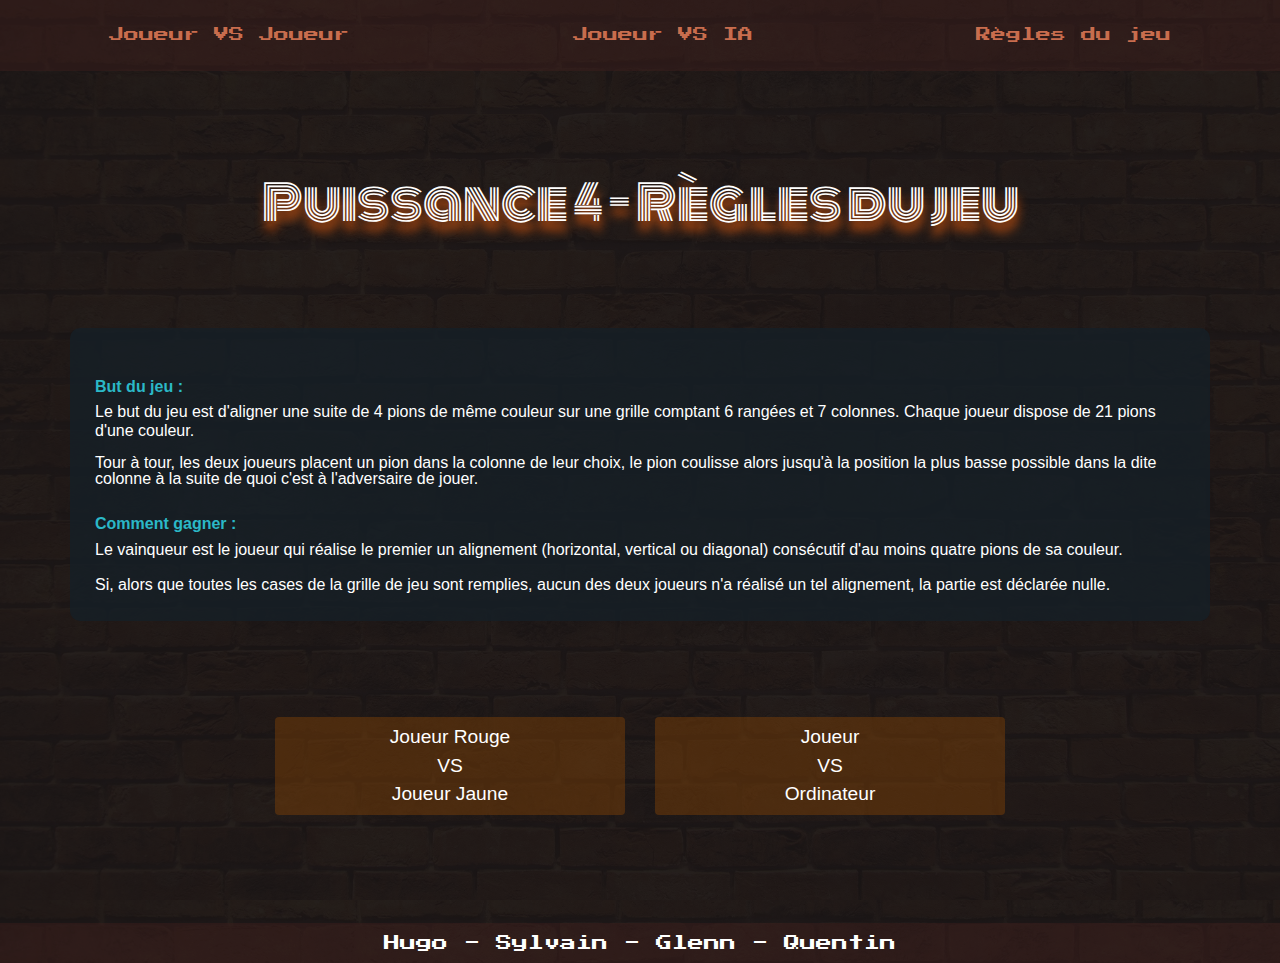
==== index.html @ e7b33760 "ajout neon h1 sur master (je me suis trompé de branche mais pas grave - quentin -" ====
<!DOCTYPE html>
<html lang="fr">

<head>
    <!-- Required meta tags -->
    <meta charset="utf-8">
    <meta name="viewport" content="width=device-width, initial-scale=1, shrink-to-fit=no">
    <meta name="description" content="Jeux de puissance 4 entre joueur ou contre ordinateur">

    <!-- Bootstrap CSS -->
    <link rel="stylesheet" href="https://stackpath.bootstrapcdn.com/bootstrap/4.3.1/css/bootstrap.min.css">
    <link rel="stylesheet" href="css/style.css">
    <link rel="icon" type="image/png" href="medias/logo-puissance-4.png">
    <meta name="author" content="Hugo, Quentin, Glenn, Sylvain">
    <meta name="category" content="jeux virtuel">
    <meta name="Keywords" content="puissance 4,jeux virtuel,puissance quatre">

    <meta property="og:title" content="Puissance 4 javascript">
    <meta property="og:description" content="Jeux de puissance 4 entre joueur ou contre ordinateur">
    <meta property="og:image" content="http://glennp.promo-vesoul33.codeur.online/puissancequatrejs/medias/">
    <meta property="og:url" content="http://glennp.promo-vesoul33.codeur.online/puissancequatrejs/">

    <meta name="twitter:title" content="Puissance 4 javascript">
    <meta name="twitter:description" content="Jeux de puissance 4 entre joueur ou contre ordinateur">
    <meta name="twitter:image" content="http://glennp.promo-vesoul33.codeur.online/king-burger/media/image-twitter.png">
    <meta name="twitter:card" content="summary_large_image">
    <meta name="twitter:site" content="http://glennp.promo-vesoul33.codeur.online/puissancequatrejs/">
    <title>Puissance quatre javascript</title>

</head>

<body>
    <nav class="navbar navbar-expand-lg navbar-light bg-light mb-md-5 mb-lg-5 mb-xl-5">
        <div class="container">
            <button class="navbar-toggler" type="button" data-toggle="collapse" data-target="#navbarText"
                aria-controls="navbarText" aria-expanded="false" aria-label="Toggle navigation">
                <span class="navbar-toggler-icon"></span>
            </button>
            <div class="collapse navbar-collapse" id="navbarText">
                <ul class="navbar-nav w-100 d-flex justify-content-between">
                    <li class="nav-item">
                        <a class="nav-link text-white" href="jcj.html">Joueur VS Joueur</a>
                    </li>
                    <li class="nav-item">
                        <a class="nav-link text-white" href="jce.html">Joueur VS IA</a>
                    </li>
                    <li class="nav-item">
                        <a class="nav-link text-white" href="index.html">Règles du jeu</a>
                    </li>
                </ul>
            </div>
        </div>
    </nav>


    <div class="pt-5">
        
        <div
            class="container-fluid contenu-page-standard d-flex flex-column justify-content-center h-100 pt-sm-2 pt-md-2 pt-lg-2 pt-xl-2">
            <div class="container">
                <div
                    class="row d-flex justify-content-center align-items-center row-standard pb-2 pb-sm-2 pb-md-5 pb-lg-5 pb-xl-5">
                    <h1 class="text-center text-white mb-xl-5 titre-jeu titre-regles">Puissance 4&nbsp;- Règles du jeu
                    </h1>
                </div>
                <div
                    class="row d-flex justify-content-center align-items-center row-standard pb-2 pb-sm-2 pb-md-5 pb-lg-5 pb-xl-5">
                    <!--Regles-->
                    <div class="col-12 col-sm-12 col-md-12 col-lg-12 col-xl-12 bloc">

                        <h2 class="pt-4">But du jeu :</h2>
                        <p class="text-white p-regles-jeu"><i class="font-regle"></i> Le but du jeu est d'aligner une
                            suite de 4 pions de même couleur sur une grille comptant 6 rangées et 7 colonnes. Chaque
                            joueur dispose de 21 pions d'une couleur.<br>
                            <br>
                            Tour à tour, les deux joueurs placent un pion dans la colonne de leur choix, le pion
                            coulisse alors jusqu'à la position la plus basse possible dans la dite colonne à la suite de
                            quoi c'est à l'adversaire de jouer.</p>

                        <h2 class="pt-4">Comment gagner :</h2>
                        <p class="text-white p-regles-jeu"><i class="font-regle"></i>Le vainqueur est le joueur qui
                            réalise le premier un alignement (horizontal, vertical ou diagonal) consécutif d'au moins
                            quatre pions de sa couleur.<br>
                            <br>
                            Si, alors que toutes les cases de la grille de jeu sont remplies, aucun des deux joueurs n'a
                            réalisé un tel alignement, la partie est déclarée nulle.</p>
                    </div>
                </div>
                <!--Boutons-->
                <div class="row d-flex justify-content-center row-standard">
                    <div class="col-12 col-sm-12 col-md-6 col-lg-4 col-xl-4 py-lg-3 py-xl-5">
                        <a href="jcj.html"
                            class="btn btn-primary btn-lien w-100 my-3 my-sm-0 my-md-0 my-lg-0 my-xl-0">Joueur Rouge
                            <br> VS <br> Joueur
                            Jaune</a>
                    </div>
                    <div
                        class="col-12 col-sm-12 col-md-6 col-lg-4 col-xl-4 py-lg-3 py-xl-5 pt-sm-2 pt-md-0 pt-lg-0 pt-xl-0">
                        <a href="jce.html" class="btn btn-primary btn-lien w-100 m-0">Joueur <br> VS <br> Ordinateur</a>
                    </div>
                </div>
            </div>
        </div>
    </div>

    <footer class="container-fluid py-2 font-start-2p">
        <div class="row">
            <div class="col-12 text-center text-white">
                Hugo - Sylvain - Glenn - Quentin
            </div>
        </div>
    </footer>



    <!-- jQuery first, then Popper.js, then Bootstrap JS -->
    <script src="https://code.jquery.com/jquery-3.3.1.min.js"></script>
    <script src="https://cdnjs.cloudflare.com/ajax/libs/popper.js/1.14.7/umd/popper.min.js"></script>
    <script src="https://stackpath.bootstrapcdn.com/bootstrap/4.3.1/js/bootstrap.min.js"></script>
    <script src="script.js"></script>
</body>

</html>
---- css/style.css ----
@import url('https://fonts.googleapis.com/css?family=Monoton|Orbitron|Press+Start+2P|Quantico&display=swap');


html:root{
    --orange-light: #ff8000;
    --orange-medium: #d3560e;
    --purple-light: #851e52;
    --purple-medium: #521168;
    --pink-glow: #ff0080;
    --blue-medium: #00a2ff;
}



/*-----FONT SECTION-----*/

.font-monoton{
    font-family: 'Monoton', sans-serif !important;
}

.font-start-2p{
    font-family: 'Press Start 2P', cursive;
}

.font-orbitron{
    font-family: 'Orbitron', sans-serif;
}

.font-quantico{
    font-family: 'Quantico', sans-serif;
}

/*Fonts*/
@import url('https://fonts.googleapis.com/css?family=Open+Sans:300,400,600,700');

@font-face {
    font-family: 'Fontastique';
    src: url('../fonts/Fontastique-Fontastique.woff2') format('woff2'),
        url('../fonts/Fontastique-Fontastique.woff') format('woff');
    font-weight: normal;
    font-style: normal;
}

/*General*/
html {
    height: 100%;
  }

body {
	font-family: 'Open Sans', sans-serif;
    background: url('../medias/brick-wall.png') center;
    background-size: cover;
    background-color: black;
    min-height: 100%;
    margin: 0;
    padding: 0 0 100px 0;
    position: relative;
}




/*Textes*/

h1 {
    font-family: 'Monoton', sans-serif !important;
    font-size: 3rem;
    color: var(--pink-glow)!important;
    text-shadow: 1px 10px 10px var(--orange-medium);
}

h2 {
    color: #2BB8C7;
    font-weight: 700;
    font-size: 1rem;
}

.h2-0-100 {
    padding-top: 130px;
}

.h2-pro-maths {
    padding-top: 110px;
}

p {
    font-size: 1rem;
}

.h2-page-regle {
    padding-top: 20px;
}

.text-victoire-defaite {
    font-size: 7rem;
    padding-top: 40px;
}

.text-bravo-dommage {
    font-size: 1.5rem;
    padding-bottom: 40px;
    margin-top: -20px;
}



/*Nav*/

.nav-link {
    display: block;
    padding: 1rem 1rem;

}
.logo-puissance{
    width: 70px;
    height: 70px;
}

.navbar-collapse {
    font-size: 1.1rem;
}

.navbar-expand-lg .navbar-nav .nav-link {
    padding-right: 1.5rem;
    padding-left: 1.5rem;
}



.nav-link-table {
    padding-right: 0 !important;
}

.bg-light {
    background-color: rgba(70, 33, 29, 0.377)!important;
}

.nav-link{
    font-family: 'Press Start 2P', sans-serif !important;
    color: #C86D4E !important;
    font-size: 15px;
}

.nav-link:hover{
    font-family: 'Press Start 2P', sans-serif !important;
    color: #C86D4E !important;
    text-shadow: -1px -1px 11px rgba(206,89,55,0.87);
    font-size: 15px;
}

.navbar>.container, .navbar>.container-fluid {
    justify-content: flex-end;
}

.navbar-light .navbar-toggler {
    border-color: rgba(226, 92, 15, 0.671) !important;
    box-shadow: -1px -1px 11px rgba(206,89,55,0.87);
}

.navbar-brand {
    font-family: 'Fontastique';
    font-size: 1.8rem;
}

.navbar-light .navbar-toggler {
    border-color: #FFFFFF;
}

.navbar-light .navbar-toggler-icon {
    background-image: url("data:image/svg+xml;charset=utf8,%3Csvg viewBox='0 0 32 32' xmlns='http://www.w3.org/2000/svg'%3E%3Cpath stroke='rgba(255,255,255, 1)' stroke-width='2' stroke-linecap='round' stroke-miterlimit='10' d='M4 8h24M4 16h24M4 24h24'/%3E%3C/svg%3E");
}

.navbar-toggler:focus {
    outline: none !important;
}




/*Colonnes puissance4*/
.col-player-1 {
    background-color: rgba(70, 33, 29, 0.651);
    /* border-radius: 10px; */
    margin-right: 3%;
    height: 160px;
}

.col-player-2 {
    background-color: rgba(70, 33, 29, 0.651);
    /* border-radius: 10px; */
    margin-left: 3%;
    height: 160px;
}

.col-puissance4 {
    background-color: rgba(128, 65, 6, 0.459);
    border: #151F27 solid 1px;
}


/*Cercles puissance4*/
.content {
    padding-top: 10px;
    padding-bottom: 10px;
}

.circle {
	display: block;
	width: 80%;
	padding-bottom: 80%;
	border-radius: 50%;
	background-color: black;
	margin: auto;
}

.circle-player {
	display: block;
	width: 35%;
	padding-bottom: 35%;
	border-radius: 50%;
	background-color: black;
	margin: auto;
}

.circle-player-1 {
    background-color: rgb(201, 31, 45);
    
}

.circle-player-2 {
    background-color:#FFE300;
}

.text-player {
    font-size: 1.5rem;
}



/*Boutons*/
.btn-lien {
    /* border-radius: 10px; */
    margin-top: 50px;
    margin-bottom: 20px;
    background-color: rgba(128, 65, 6, 0.459);
    border: 0;
    font-weight: 300;
    font-size: 1.2rem;
    padding-left: 2%;
    padding-right: 2%;
    cursor: pointer;
    transition-duration: 0.5s;
}

.btn-lien:hover {
    background-color: rgba(128, 65, 6, 0.459);
    transition-duration: 0.5s;
    box-shadow: -1px -1px 11px rgba(206,89,55,0.87);
}

.btn-lien:focus {
    background-color: #151F27 !important;
    box-shadow: none !important;
}

.btn-lien:disabled {
    background-color: red !important;
}
.bouton-text {
    background-color: #151F27;
    border-radius: 10px;
    margin-top: 20px;
    margin-bottom: 20px;
    padding: 6px;
    font-size: 1.2rem;
}

.container-buttons {
    max-width: 800px;
}


 
/*Footer*/
footer {
    background-color: rgba(70, 33, 29, 0.377)!important;
    position: absolute;
    bottom: 0;
}

.text-footer {
    font-family: 'Press Start 2P', sans-serif !important;
    color: #C86D4E !important;
    font-size: 15px;
}


/*Regles jeu*/
.font-regle {
    font-size: 0.4rem;
}

.p-regles-jeu {
    margin-bottom: 0.2rem;
    line-height: 1rem;
}

.bloc {
    background-color: rgba(21,31,39,0.8);
    padding: 25px;
    border-radius: 10px;
}


/*Defaite*/
.bloc-rouge {
    background-color: rgba(221,38,39,0.8);
}

@media (max-width: 767px) { 
    .h2-0-100, .h2-pro-maths {
        padding-top: 50px;
    }
    .h2-page-regle {
        padding-top: 0;
    }
    .text-victoire-defaite {
        font-size: 4rem;
    }
    .text-bravo-dommage {
        font-size: 1rem;
    }
    .titre-jeu {
        margin-top: -30px;
    }
}

@media (max-width: 350px) { 
    .text-victoire-defaite {
        font-size: 2.5rem;
    }
}
@media (max-width: 350px) { 
    .btn-lien, .bouton-text {
        font-size: 3rem;
    }
}

@media (max-width: 310px) { 
    .btn-lien, .bouton-text {
        font-size: 0.8rem;
    }
}

@media (max-height: 500px) { 
    .container-buttons {
        padding-bottom: 100px;
    }
}

@media (max-width: 768px) {
    .navbar-expand-lg .navbar-nav .nav-link {
        padding-left: 0;
    }
}
@media (max-width: 314px) { 
    .col-2 {
        display: none;
    }
}

@media (max-width: 575px) { 
    .circle-player {
        width: 80%;
        padding-bottom: 80%;
    }
}

@media (max-width: 346px) { 
    .col-2 {
        flex: 0 0 13%;
        max-width: 13%;
    }
    .col-1 {
        flex: 0 0 6%;
        max-width: 6%;
    }
    .circle-player {
        width: 100%;
        padding-bottom: 100%;
    }
}
@media (max-width: 576px) { 
    .circle {
        display: block;
        width: 10px;
        padding-bottom: 10px;
        border-radius: 50%;
        background-color: black ;
        margin: auto;
        margin-left: -5px;
    } 
}
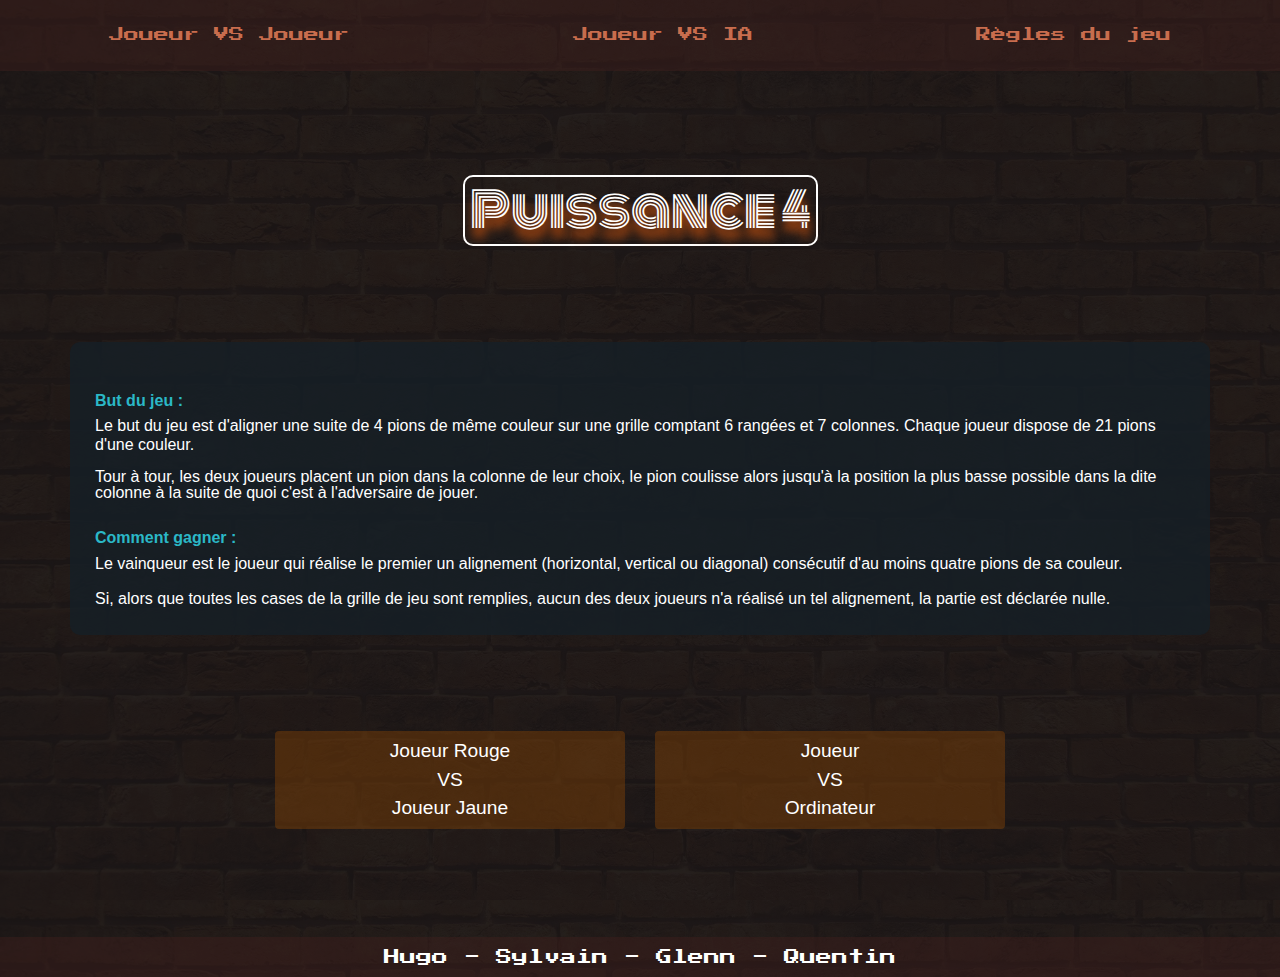
==== commit efbd6c14: "Merge branch 'master' of https://github.com/lunatic-eagle/puissancequatrejs into quentin" ====
--- a/index.html
+++ b/index.html
@@ -60,8 +60,7 @@
             <div class="container">
                 <div
                     class="row d-flex justify-content-center align-items-center row-standard pb-2 pb-sm-2 pb-md-5 pb-lg-5 pb-xl-5">
-                    <h1 class="text-center text-white mb-xl-5 titre-jeu titre-regles">Puissance 4&nbsp;- Règles du jeu
-                    </h1>
+                    <h1 class="text-center text-white mb-xl-5 titre-jeu">Puissance 4</h1>
                 </div>
                 <div
                     class="row d-flex justify-content-center align-items-center row-standard pb-2 pb-sm-2 pb-md-5 pb-lg-5 pb-xl-5">
--- a/css/style.css
+++ b/css/style.css
@@ -174,7 +174,64 @@
     outline: none !important;
 }
 
-
+:root {
+    /* Set neon color */
+    --neon-text-color: rgb(255, 104, 35);
+    --neon-border-color: rgb(255, 94, 0);
+  }
+
+/*-----titre du jeu effet neon effect-----*/
+
+.titre-jeu{
+    /* font-size: 5em; */
+    border: 2px solid white;
+    border-radius: 10px;
+    padding: 5px;
+    animation: flicker 1.5s infinite alternate;
+}
+
+.titre-jeu::-moz-selection {
+    background-color: var(--neon-border-color);
+    color: var(--neon-text-color);
+  }
+  
+  .titre-jeu::selection {
+    background-color: var(--neon-border-color);
+    color: var(--neon-text-color);
+  }
+  
+  .titre-jeu:focus {
+    outline: none;
+  }
+  
+  /* Animate neon flicker */
+  @keyframes flicker {
+      
+      0%, 19%, 21%, 23%, 25%, 54%, 56%, 100% {
+        
+          text-shadow:
+              -0.2rem -0.2rem 1rem #fff,
+              0.2rem 0.2rem 1rem #fff,
+              0 0 2rem var(--neon-text-color),
+              0 0 4rem var(--neon-text-color),
+              0 0 6rem var(--neon-text-color),
+              0 0 8rem var(--neon-text-color),
+              0 0 10rem var(--neon-text-color);
+          
+          box-shadow:
+              0 0 .5rem #fff,
+              inset 0 0 .5rem #fff,
+              0 0 2rem var(--neon-border-color),
+              inset 0 0 2rem var(--neon-border-color),
+              0 0 4rem var(--neon-border-color),
+              inset 0 0 4rem var(--neon-border-color);        
+      }
+      
+      20%, 24%, 55% {        
+          text-shadow: none;
+          box-shadow: none;
+      }    
+  }
 
 
 /*Colonnes puissance4*/
@@ -330,9 +387,7 @@
     .text-bravo-dommage {
         font-size: 1rem;
     }
-    .titre-jeu {
-        margin-top: -30px;
-    }
+
 }
 
 @media (max-width: 350px) { 
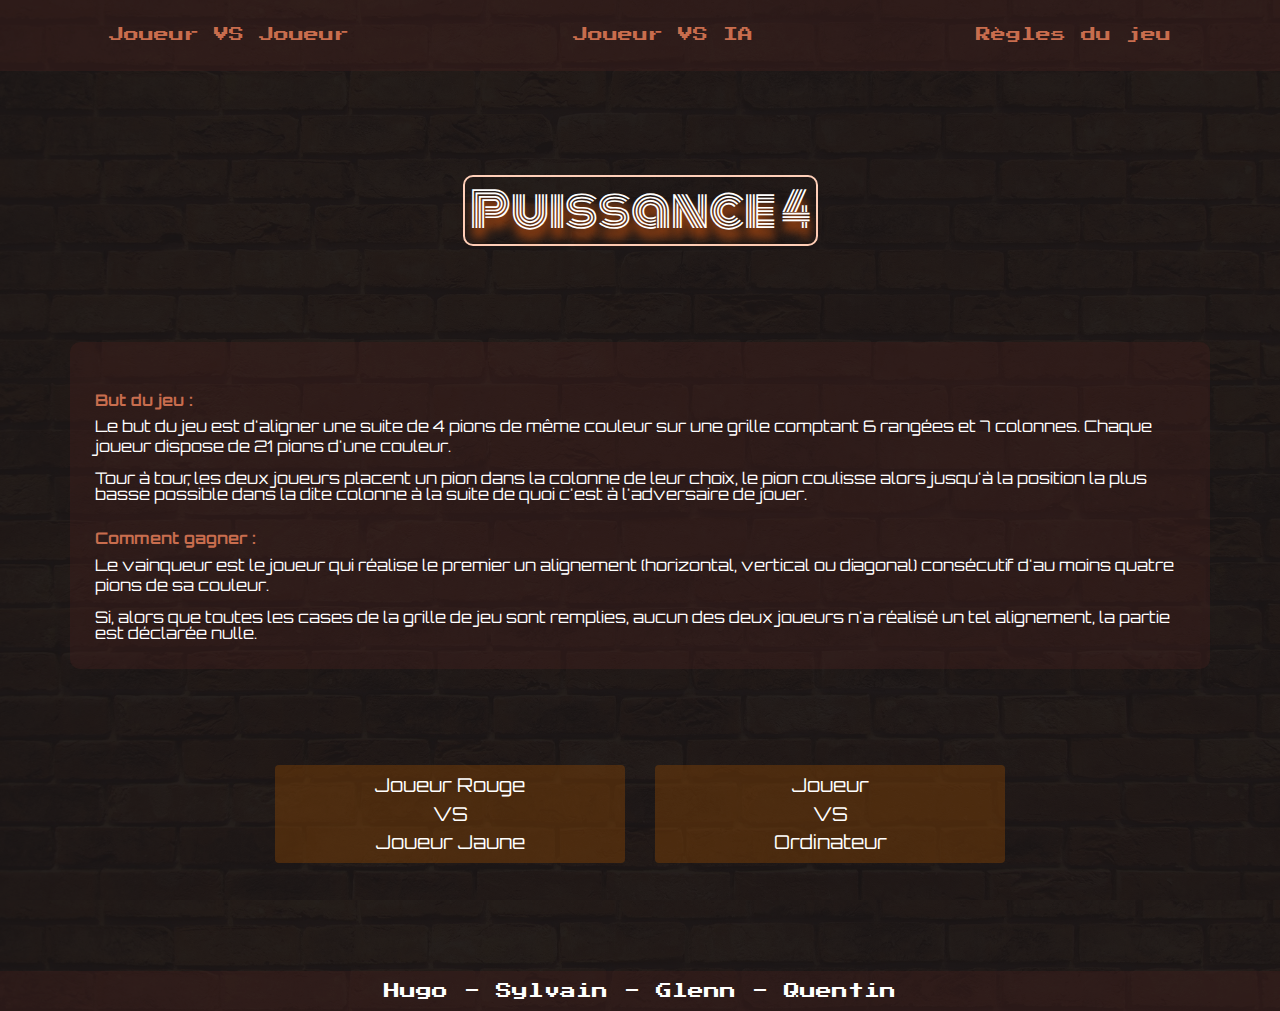
==== commit d8ad518c: "font regles" ====
--- a/index.html
+++ b/index.html
@@ -54,7 +54,6 @@
 
 
     <div class="pt-5">
-        
         <div
             class="container-fluid contenu-page-standard d-flex flex-column justify-content-center h-100 pt-sm-2 pt-md-2 pt-lg-2 pt-xl-2">
             <div class="container">
@@ -67,8 +66,8 @@
                     <!--Regles-->
                     <div class="col-12 col-sm-12 col-md-12 col-lg-12 col-xl-12 bloc">
 
-                        <h2 class="pt-4">But du jeu :</h2>
-                        <p class="text-white p-regles-jeu"><i class="font-regle"></i> Le but du jeu est d'aligner une
+                        <h2 class="pt-4 font-orbitron">But du jeu :</h2>
+                        <p class="text-white p-regles-jeu font-orbitron"><i class="font-regle"></i> Le but du jeu est d'aligner une
                             suite de 4 pions de même couleur sur une grille comptant 6 rangées et 7 colonnes. Chaque
                             joueur dispose de 21 pions d'une couleur.<br>
                             <br>
@@ -76,8 +75,8 @@
                             coulisse alors jusqu'à la position la plus basse possible dans la dite colonne à la suite de
                             quoi c'est à l'adversaire de jouer.</p>
 
-                        <h2 class="pt-4">Comment gagner :</h2>
-                        <p class="text-white p-regles-jeu"><i class="font-regle"></i>Le vainqueur est le joueur qui
+                        <h2 class="pt-4 font-orbitron">Comment gagner :</h2>
+                        <p class="text-white p-regles-jeu font-orbitron"><i class="font-regle"></i>Le vainqueur est le joueur qui
                             réalise le premier un alignement (horizontal, vertical ou diagonal) consécutif d'au moins
                             quatre pions de sa couleur.<br>
                             <br>
@@ -89,13 +88,13 @@
                 <div class="row d-flex justify-content-center row-standard">
                     <div class="col-12 col-sm-12 col-md-6 col-lg-4 col-xl-4 py-lg-3 py-xl-5">
                         <a href="jcj.html"
-                            class="btn btn-primary btn-lien w-100 my-3 my-sm-0 my-md-0 my-lg-0 my-xl-0">Joueur Rouge
+                            class="font-orbitron btn btn-primary btn-lien w-100 my-3 my-sm-0 my-md-0 my-lg-0 my-xl-0">Joueur Rouge
                             <br> VS <br> Joueur
                             Jaune</a>
                     </div>
                     <div
                         class="col-12 col-sm-12 col-md-6 col-lg-4 col-xl-4 py-lg-3 py-xl-5 pt-sm-2 pt-md-0 pt-lg-0 pt-xl-0">
-                        <a href="jce.html" class="btn btn-primary btn-lien w-100 m-0">Joueur <br> VS <br> Ordinateur</a>
+                        <a href="jce.html" class="font-orbitron btn btn-primary btn-lien w-100 m-0">Joueur <br> VS <br> Ordinateur</a>
                     </div>
                 </div>
             </div>
--- a/css/style.css
+++ b/css/style.css
@@ -70,7 +70,7 @@
 }
 
 h2 {
-    color: #2BB8C7;
+    color: #C86D4E;
     font-weight: 700;
     font-size: 1rem;
 }
@@ -176,15 +176,15 @@
 
 :root {
     /* Set neon color */
-    --neon-text-color: rgb(255, 104, 35);
-    --neon-border-color: rgb(255, 94, 0);
+    --neon-text-color: rgb(255, 81, 0);
+    --neon-border-color: rgb(255, 88, 116);
   }
 
 /*-----titre du jeu effet neon effect-----*/
 
 .titre-jeu{
     /* font-size: 5em; */
-    border: 2px solid white;
+    border: 2px solid rgb(255, 207, 184);
     border-radius: 10px;
     padding: 5px;
     animation: flicker 1.5s infinite alternate;
@@ -363,7 +363,7 @@
 }
 
 .bloc {
-    background-color: rgba(21,31,39,0.8);
+    background-color: rgba(70, 33, 29, 0.377);
     padding: 25px;
     border-radius: 10px;
 }
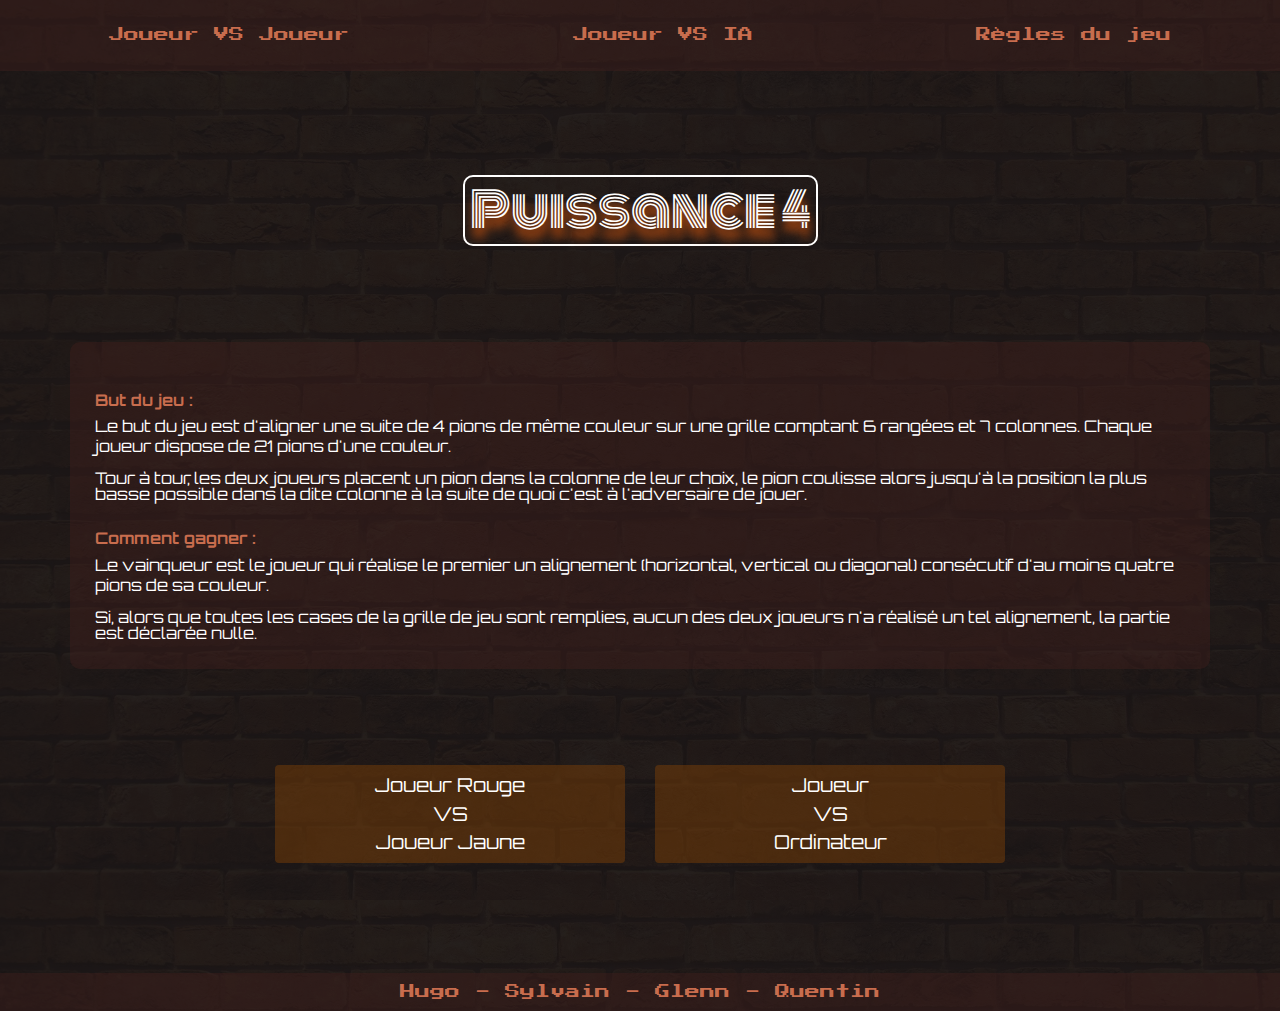
==== commit b1358c6a: "neon victoire défaite beug a réglé" ====
--- a/index.html
+++ b/index.html
@@ -103,7 +103,7 @@
 
     <footer class="container-fluid py-2 font-start-2p">
         <div class="row">
-            <div class="col-12 text-center text-white">
+            <div class="col-12 text-center text-white text-footer">
                 Hugo - Sylvain - Glenn - Quentin
             </div>
         </div>
--- a/css/style.css
+++ b/css/style.css
@@ -139,6 +139,7 @@
     font-family: 'Press Start 2P', sans-serif !important;
     color: #C86D4E !important;
     font-size: 15px;
+    text-align: center;
 }
 
 .nav-link:hover{
@@ -154,7 +155,7 @@
 
 .navbar-light .navbar-toggler {
     border-color: rgba(226, 92, 15, 0.671) !important;
-    box-shadow: -1px -1px 11px rgba(206,89,55,0.87);
+    /* box-shadow: -1px -1px 11px rgba(206,89,55,0.87); */
 }
 
 .navbar-brand {
@@ -176,18 +177,18 @@
 
 :root {
     /* Set neon color */
-    --neon-text-color: rgb(255, 81, 0);
-    --neon-border-color: rgb(255, 88, 116);
+    --neon-text-color: rgb(255, 104, 35);
+    --neon-border-color: rgb(255, 94, 0);
   }
 
 /*-----titre du jeu effet neon effect-----*/
 
 .titre-jeu{
     /* font-size: 5em; */
-    border: 2px solid rgb(255, 207, 184);
+    border: 2px solid white;
     border-radius: 10px;
     padding: 5px;
-    animation: flicker 1.5s infinite alternate;
+    animation: flicker 3.5s infinite alternate;
 }
 
 .titre-jeu::-moz-selection {
@@ -234,6 +235,124 @@
   }
 
 
+
+/* victoire néon */
+
+.span-v {
+    position: relative;
+    font-size: 50px;
+    letter-spacing: 15px;
+    color: #444;
+    animation: neon 1s linear forwards;
+  }
+  
+  .span-v:nth-child(1) {
+    animation-delay: .25s;
+  }
+  .span-v:nth-child(2) {
+    animation-delay: .5s;
+  }
+  .span-v:nth-child(3) {
+    animation-delay: .75s;
+  }
+  .span-v:nth-child(4) {
+    animation-delay: 1s;
+  }
+  .span-v:nth-child(5) {
+    animation-delay: 1.25s;
+  }
+  .span-v:nth-child(6) {
+    animation-delay: 1.5s;
+  }
+  .span-v:nth-child(7) {
+    animation-delay: 1.75s;
+  }
+  .span-v:nth-child(8) {
+    animation-delay: 2s;
+  }
+  
+  @keyframes neon {
+    25%{
+      color:rgb(255, 104, 35);
+      text-shadow:  0 0 5px #222;
+    }
+    50%{
+      text-shadow:  0 0 5px #222,
+                    0 0 10px rgb(255, 104, 35);
+    }
+    75%{
+      text-shadow:  0 0 5px #222,
+                    0 0 10px rgb(255, 104, 35),
+                    0 0 20px rgb(255, 104, 35)E;
+    }
+    100%{
+      color: #69F0AE;
+      text-shadow:  0 0 5px #222,
+                    0 0 10px rgb(255, 104, 35),
+                    0 0 20px rgb(255, 104, 35),
+                   -5px 5px  #444;
+      transform: scale(1.25);
+    }
+  }
+
+  /* défaite néon */
+  .span-d {
+    position: relative;
+    font-size: 50px;
+    letter-spacing: 15px;
+    color: #444;
+    animation: neon 1s linear forwards;
+  }
+  
+  .span-d:nth-child(1) {
+    animation-delay: .25s;
+  }
+  .span-d:nth-child(2) {
+    animation-delay: .5s;
+  }
+  .span-d:nth-child(3) {
+    animation-delay: .75s;
+  }
+  .span-d:nth-child(4) {
+    animation-delay: 1s;
+  }
+  .span-d:nth-child(5) {
+    animation-delay: 1.25s;
+  }
+  .span-d:nth-child(6) {
+    animation-delay: 1.5s;
+  }
+  .span-d:nth-child(7) {
+    animation-delay: 1.75s;
+  }
+  .span-d:nth-child(8) {
+    animation-delay: 2s;
+  }
+  
+  @keyframes neon {
+    25%{
+      color:rgb(255, 104, 35);
+      text-shadow:  0 0 5px black;
+    }
+    50%{
+      text-shadow:  0 0 5px black,
+                    0 0 10px black;
+    }
+    75%{
+      text-shadow:  0 0 5px black,
+                    0 0 10px black,
+                    0 0 20px black;
+    }
+    100%{
+      color: rgb(224, 1, 1);
+      text-shadow:  0 0 5px black,
+                    0 0 10px black,
+                    0 0 20px black,
+                   -5px 5px black;
+      transform: scale(1.25);
+    }
+  }
+  
 /*Colonnes puissance4*/
 .col-player-1 {
     background-color: rgba(70, 33, 29, 0.651);
@@ -351,7 +470,6 @@
     font-size: 15px;
 }
 
-
 /*Regles jeu*/
 .font-regle {
     font-size: 0.4rem;
@@ -374,6 +492,42 @@
     background-color: rgba(221,38,39,0.8);
 }
 
+
+
+
+/* MEDIA QUERIES */
+
+
+@media (max-width: 1199px) { 
+    .circle{
+        height: 60px;
+        width: 60px;
+    }
+    .col-md-1 {
+        -ms-flex: 0 0 8.333333%;
+        flex: 0 0 8.333333%;
+        max-width: 10.333333%;
+    }
+}
+
+@media (max-width: 991px) { 
+    .circle{
+        height: 50px;
+        width: 50px;
+    }
+    .col-md-1 {
+        -ms-flex: 0 0 8.333333%;
+        flex: 0 0 8.333333%;
+        max-width: 20.333333%;
+    }
+}
+
+@media (max-width: 768px) {
+    .navbar-expand-lg .navbar-nav .nav-link {
+        padding-left: 0;
+    }
+}
+
 @media (max-width: 767px) { 
     .h2-0-100, .h2-pro-maths {
         padding-top: 50px;
@@ -387,40 +541,33 @@
     .text-bravo-dommage {
         font-size: 1rem;
     }
-
-}
-
-@media (max-width: 350px) { 
-    .text-victoire-defaite {
-        font-size: 2.5rem;
-    }
-}
-@media (max-width: 350px) { 
-    .btn-lien, .bouton-text {
-        font-size: 3rem;
-    }
-}
-
-@media (max-width: 310px) { 
-    .btn-lien, .bouton-text {
-        font-size: 0.8rem;
-    }
-}
-
-@media (max-height: 500px) { 
-    .container-buttons {
-        padding-bottom: 100px;
-    }
-}
-
-@media (max-width: 768px) {
-    .navbar-expand-lg .navbar-nav .nav-link {
-        padding-left: 0;
-    }
-}
-@media (max-width: 314px) { 
-    .col-2 {
-        display: none;
+    .container-jeu-media{
+     box-sizing: inherit;
+    }
+    .col-sm-1 {
+        -ms-flex: 0 0 8.333333%;
+        flex: 5 0 8.333333%;
+        max-width: 15.333333%;
+    }
+    .circle {
+        height: 40px;
+        width: 40px;
+    }
+}
+
+@media (max-width: 576px) { 
+    .circle {
+        height: 30px;
+        width: 30px;
+        padding-bottom: 10px;
+        border-radius: 50%;
+        background-color: black ;
+        margin: auto;
+    } 
+    .col-sm-1 {
+        -ms-flex: 0 0 8.333333%;
+        flex: 5 0 8.333333%;
+        max-width: 15.333333%;
     }
 }
 
@@ -431,6 +578,50 @@
     }
 }
 
+@media (max-width: 500px) { 
+    .text-footer {
+        font-size: 12px;
+    }
+}
+
+@media (max-height: 500px) { 
+    .container-buttons {
+        padding-bottom: 100px;
+    }
+}
+
+@media (max-width: 470px) { 
+    .circle {
+        height: 20px;
+        width: 20px;
+    } 
+}
+
+@media (max-width: 470px) { 
+    .circle {
+        height: 15px;
+        width: 15px;
+    } 
+}
+
+@media (max-width: 380px) { 
+    h1{
+        font-size:1.75rem !important;
+    }
+}
+
+@media (max-width: 350px) { 
+    .text-victoire-defaite {
+        font-size: 2.5rem;
+    }
+}
+
+@media (max-width: 350px) { 
+    .btn-lien, .bouton-text {
+        font-size: 3rem;
+    }
+}
+
 @media (max-width: 346px) { 
     .col-2 {
         flex: 0 0 13%;
@@ -445,14 +636,15 @@
         padding-bottom: 100%;
     }
 }
-@media (max-width: 576px) { 
-    .circle {
-        display: block;
-        width: 10px;
-        padding-bottom: 10px;
-        border-radius: 50%;
-        background-color: black ;
-        margin: auto;
-        margin-left: -5px;
-    } 
+
+@media (max-width: 314px) { 
+    .col-2 {
+        display: none;
+    }
+}
+
+@media (max-width: 310px) { 
+    .btn-lien, .bouton-text {
+        font-size: 0.8rem;
+    }
 }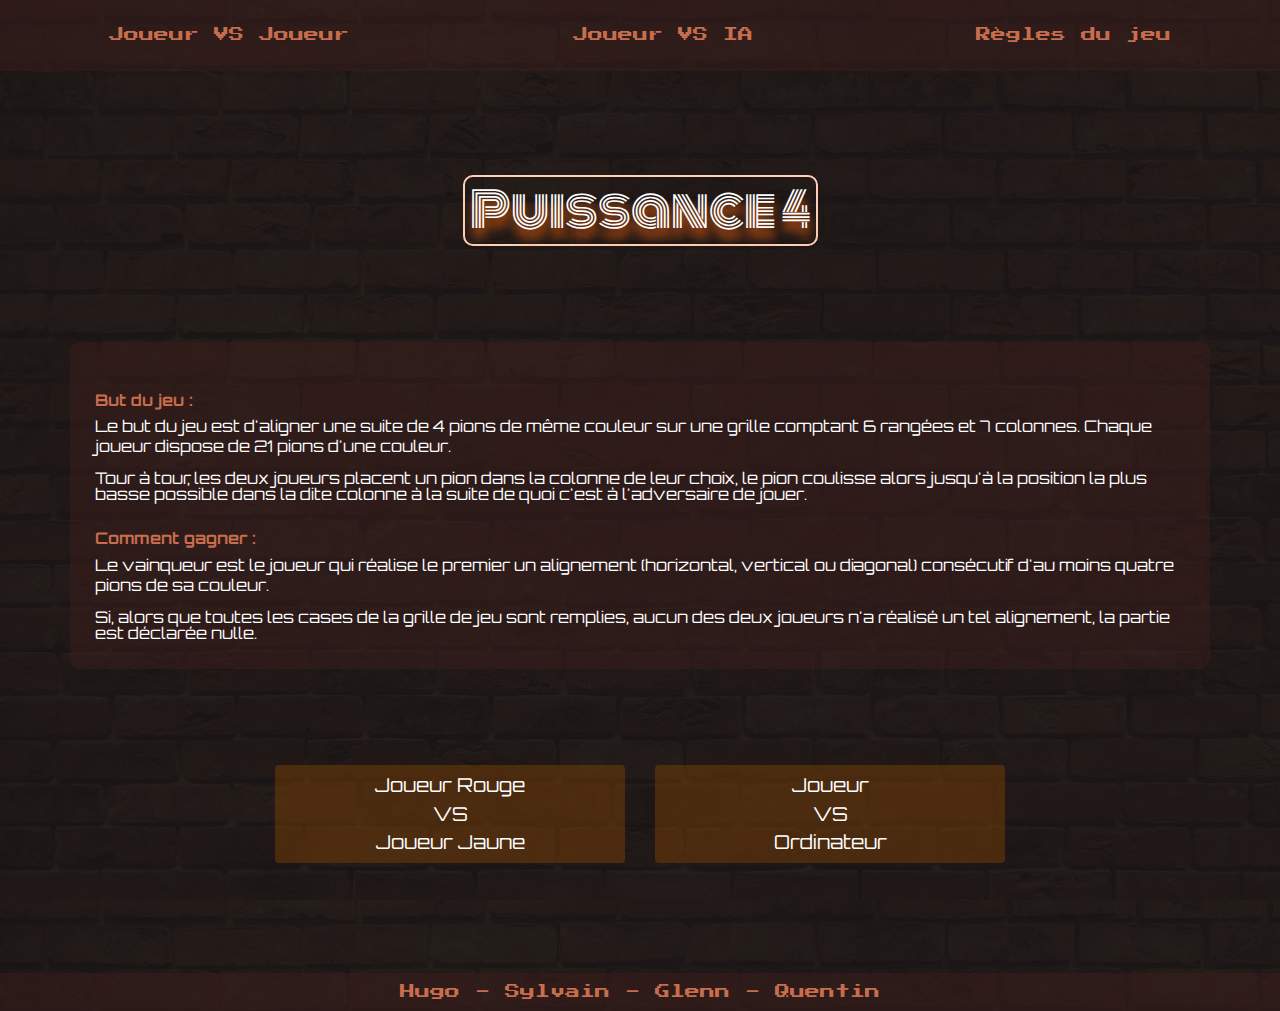
==== commit 835436d7: "ajout css + js animation" ====
--- a/index.html
+++ b/index.html
@@ -28,7 +28,7 @@
     <title>Puissance quatre javascript</title>
 
 </head>
-
+<!-- fin head début body -->
 <body>
     <nav class="navbar navbar-expand-lg navbar-light bg-light mb-md-5 mb-lg-5 mb-xl-5">
         <div class="container">
@@ -54,6 +54,7 @@
 
 
     <div class="pt-5">
+        
         <div
             class="container-fluid contenu-page-standard d-flex flex-column justify-content-center h-100 pt-sm-2 pt-md-2 pt-lg-2 pt-xl-2">
             <div class="container">
--- a/css/style.css
+++ b/css/style.css
@@ -177,15 +177,15 @@
 
 :root {
     /* Set neon color */
-    --neon-text-color: rgb(255, 104, 35);
-    --neon-border-color: rgb(255, 94, 0);
+    --neon-text-color: rgb(255, 81, 0);
+    --neon-border-color: rgb(255, 88, 116);
   }
 
 /*-----titre du jeu effet neon effect-----*/
 
 .titre-jeu{
     /* font-size: 5em; */
-    border: 2px solid white;
+    border: 2px solid rgb(255, 207, 184);
     border-radius: 10px;
     padding: 5px;
     animation: flicker 3.5s infinite alternate;
@@ -225,7 +225,7 @@
               0 0 2rem var(--neon-border-color),
               inset 0 0 2rem var(--neon-border-color),
               0 0 4rem var(--neon-border-color),
-              inset 0 0 4rem var(--neon-border-color);        
+              inset 0 0 4rem var(--neon-border-color);
       }
       
       20%, 24%, 55% {        
@@ -295,63 +295,7 @@
     }
   }
 
-  /* défaite néon */
-  .span-d {
-    position: relative;
-    font-size: 50px;
-    letter-spacing: 15px;
-    color: #444;
-    animation: neon 1s linear forwards;
-  }
-  
-  .span-d:nth-child(1) {
-    animation-delay: .25s;
-  }
-  .span-d:nth-child(2) {
-    animation-delay: .5s;
-  }
-  .span-d:nth-child(3) {
-    animation-delay: .75s;
-  }
-  .span-d:nth-child(4) {
-    animation-delay: 1s;
-  }
-  .span-d:nth-child(5) {
-    animation-delay: 1.25s;
-  }
-  .span-d:nth-child(6) {
-    animation-delay: 1.5s;
-  }
-  .span-d:nth-child(7) {
-    animation-delay: 1.75s;
-  }
-  .span-d:nth-child(8) {
-    animation-delay: 2s;
-  }
-  
-  @keyframes neon {
-    25%{
-      color:rgb(255, 104, 35);
-      text-shadow:  0 0 5px black;
-    }
-    50%{
-      text-shadow:  0 0 5px black,
-                    0 0 10px black;
-    }
-    75%{
-      text-shadow:  0 0 5px black,
-                    0 0 10px black,
-                    0 0 20px black;
-    }
-    100%{
-      color: rgb(224, 1, 1);
-      text-shadow:  0 0 5px black,
-                    0 0 10px black,
-                    0 0 20px black,
-                   -5px 5px black;
-      transform: scale(1.25);
-    }
-  }
+ 
   
 /*Colonnes puissance4*/
 .col-player-1 {
@@ -400,7 +344,6 @@
 
 .circle-player-1 {
     background-color: rgb(201, 31, 45);
-    
 }
 
 .circle-player-2 {
@@ -411,7 +354,22 @@
     font-size: 1.5rem;
 }
 
-
+/*-----Drop down -----*/
+.fall {
+    animation-name: fall-animation;
+    animation-duration: 500ms;
+}
+
+@keyframes fall-animation {
+    from {
+        transform: translateY(-500px);
+    }
+    to {
+        transform: translateY(0);
+    }
+}
+
+/*-----end drop down-----*/
 
 /*Boutons*/
 .btn-lien {
@@ -470,6 +428,7 @@
     font-size: 15px;
 }
 
+
 /*Regles jeu*/
 .font-regle {
     font-size: 0.4rem;
@@ -478,7 +437,7 @@
 .p-regles-jeu {
     margin-bottom: 0.2rem;
     line-height: 1rem;
-}
+} 
 
 .bloc {
     background-color: rgba(70, 33, 29, 0.377);
@@ -492,6 +451,9 @@
     background-color: rgba(221,38,39,0.8);
 }
 
+.wood-bg{
+    background-image: url(../medias/bois.jpg);
+}
 
 
 
@@ -569,6 +531,9 @@
         flex: 5 0 8.333333%;
         max-width: 15.333333%;
     }
+    .circle {
+        height: 40px;
+        width: 40px;
 }
 
 @media (max-width: 575px) { 
@@ -603,6 +568,14 @@
         width: 15px;
     } 
 }
+@media (max-width: 460px) {
+    .span-v {
+        
+        font-size: 30px;
+        letter-spacing: 10px;
+    }
+        
+}
 
 @media (max-width: 380px) { 
     h1{
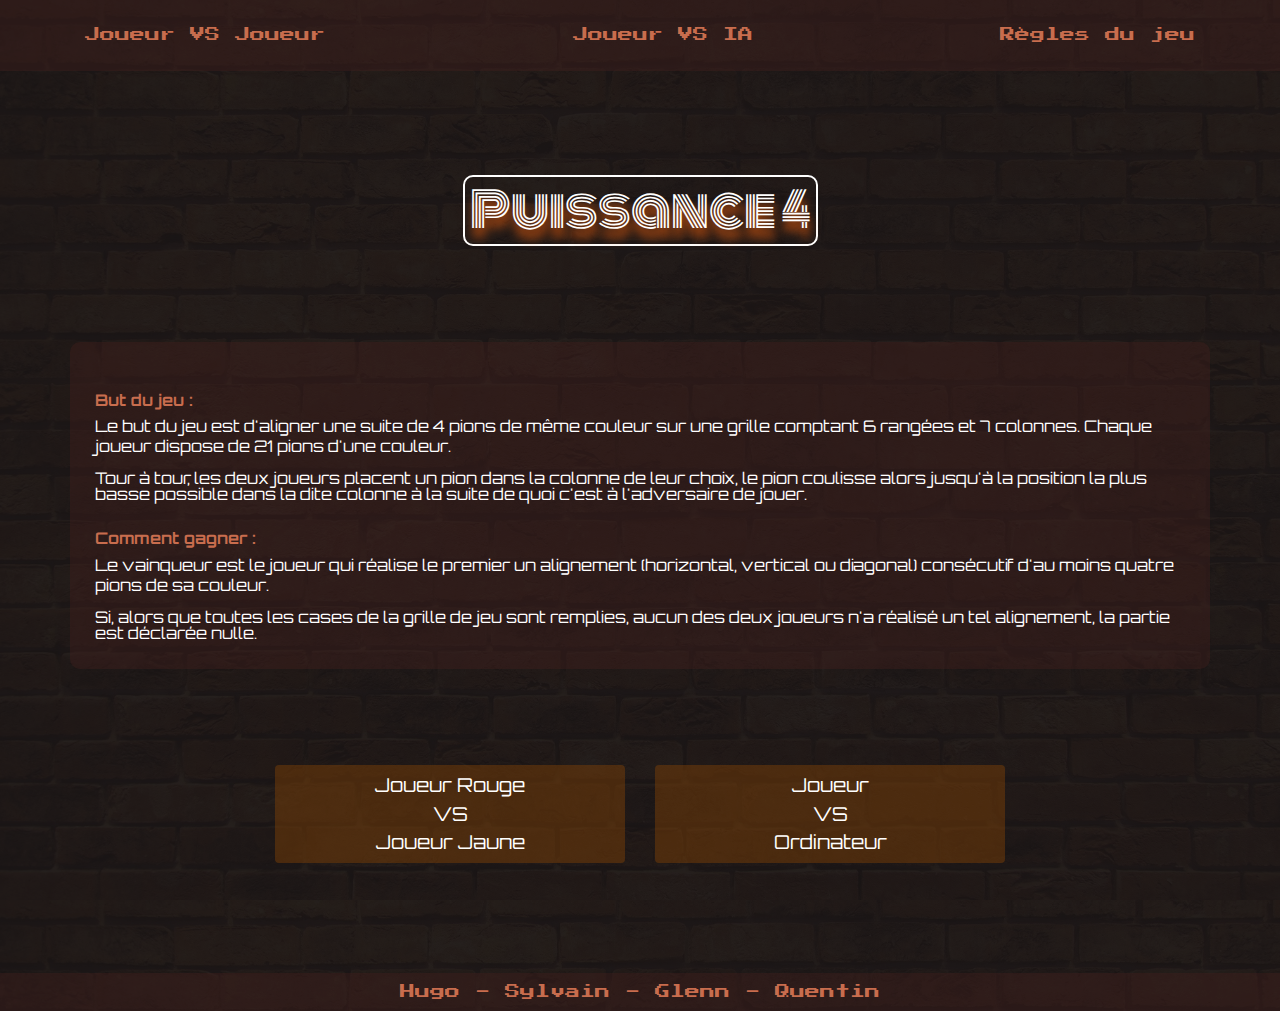
==== commit 7959a716: "meta a jour" ====
--- a/index.html
+++ b/index.html
@@ -17,18 +17,18 @@
 
     <meta property="og:title" content="Puissance 4 javascript">
     <meta property="og:description" content="Jeux de puissance 4 entre joueur ou contre ordinateur">
-    <meta property="og:image" content="http://glennp.promo-vesoul33.codeur.online/puissancequatrejs/medias/">
-    <meta property="og:url" content="http://glennp.promo-vesoul33.codeur.online/puissancequatrejs/">
+    <meta property="og:image" content="http://glennp.promo-vesoul33.codeur.online/puissancequatrejs/medias/vignettepuissance4.png">
+    <meta property="og:url" content="http://glennp.promo-vesoul33.codeur.online/puissancequatrejs/index.html">
 
     <meta name="twitter:title" content="Puissance 4 javascript">
     <meta name="twitter:description" content="Jeux de puissance 4 entre joueur ou contre ordinateur">
-    <meta name="twitter:image" content="http://glennp.promo-vesoul33.codeur.online/king-burger/media/image-twitter.png">
+    <meta name="twitter:image" content="http://glennp.promo-vesoul33.codeur.online/puissancequatrejs/medias/vignettepuissance4.png">
     <meta name="twitter:card" content="summary_large_image">
-    <meta name="twitter:site" content="http://glennp.promo-vesoul33.codeur.online/puissancequatrejs/">
+    <meta name="twitter:site" content="http://glennp.promo-vesoul33.codeur.online/puissancequatrejs/index.html">
     <title>Puissance quatre javascript</title>
 
 </head>
-<!-- fin head début body -->
+
 <body>
     <nav class="navbar navbar-expand-lg navbar-light bg-light mb-md-5 mb-lg-5 mb-xl-5">
         <div class="container">
@@ -54,7 +54,6 @@
 
 
     <div class="pt-5">
-        
         <div
             class="container-fluid contenu-page-standard d-flex flex-column justify-content-center h-100 pt-sm-2 pt-md-2 pt-lg-2 pt-xl-2">
             <div class="container">
@@ -116,7 +115,6 @@
     <script src="https://code.jquery.com/jquery-3.3.1.min.js"></script>
     <script src="https://cdnjs.cloudflare.com/ajax/libs/popper.js/1.14.7/umd/popper.min.js"></script>
     <script src="https://stackpath.bootstrapcdn.com/bootstrap/4.3.1/js/bootstrap.min.js"></script>
-    <script src="script.js"></script>
 </body>
 
 </html>--- a/css/style.css
+++ b/css/style.css
@@ -121,8 +121,8 @@
 }
 
 .navbar-expand-lg .navbar-nav .nav-link {
-    padding-right: 1.5rem;
-    padding-left: 1.5rem;
+    padding-right: 0;
+    padding-left: 0;
 }
 
 
@@ -177,15 +177,15 @@
 
 :root {
     /* Set neon color */
-    --neon-text-color: rgb(255, 81, 0);
-    --neon-border-color: rgb(255, 88, 116);
+    --neon-text-color: rgb(255, 104, 35);
+    --neon-border-color: rgb(255, 94, 0);
   }
 
 /*-----titre du jeu effet neon effect-----*/
 
 .titre-jeu{
     /* font-size: 5em; */
-    border: 2px solid rgb(255, 207, 184);
+    border: 2px solid white;
     border-radius: 10px;
     padding: 5px;
     animation: flicker 3.5s infinite alternate;
@@ -428,7 +428,6 @@
     font-size: 15px;
 }
 
-
 /*Regles jeu*/
 .font-regle {
     font-size: 0.4rem;
@@ -531,9 +530,6 @@
         flex: 5 0 8.333333%;
         max-width: 15.333333%;
     }
-    .circle {
-        height: 40px;
-        width: 40px;
 }
 
 @media (max-width: 575px) { 
